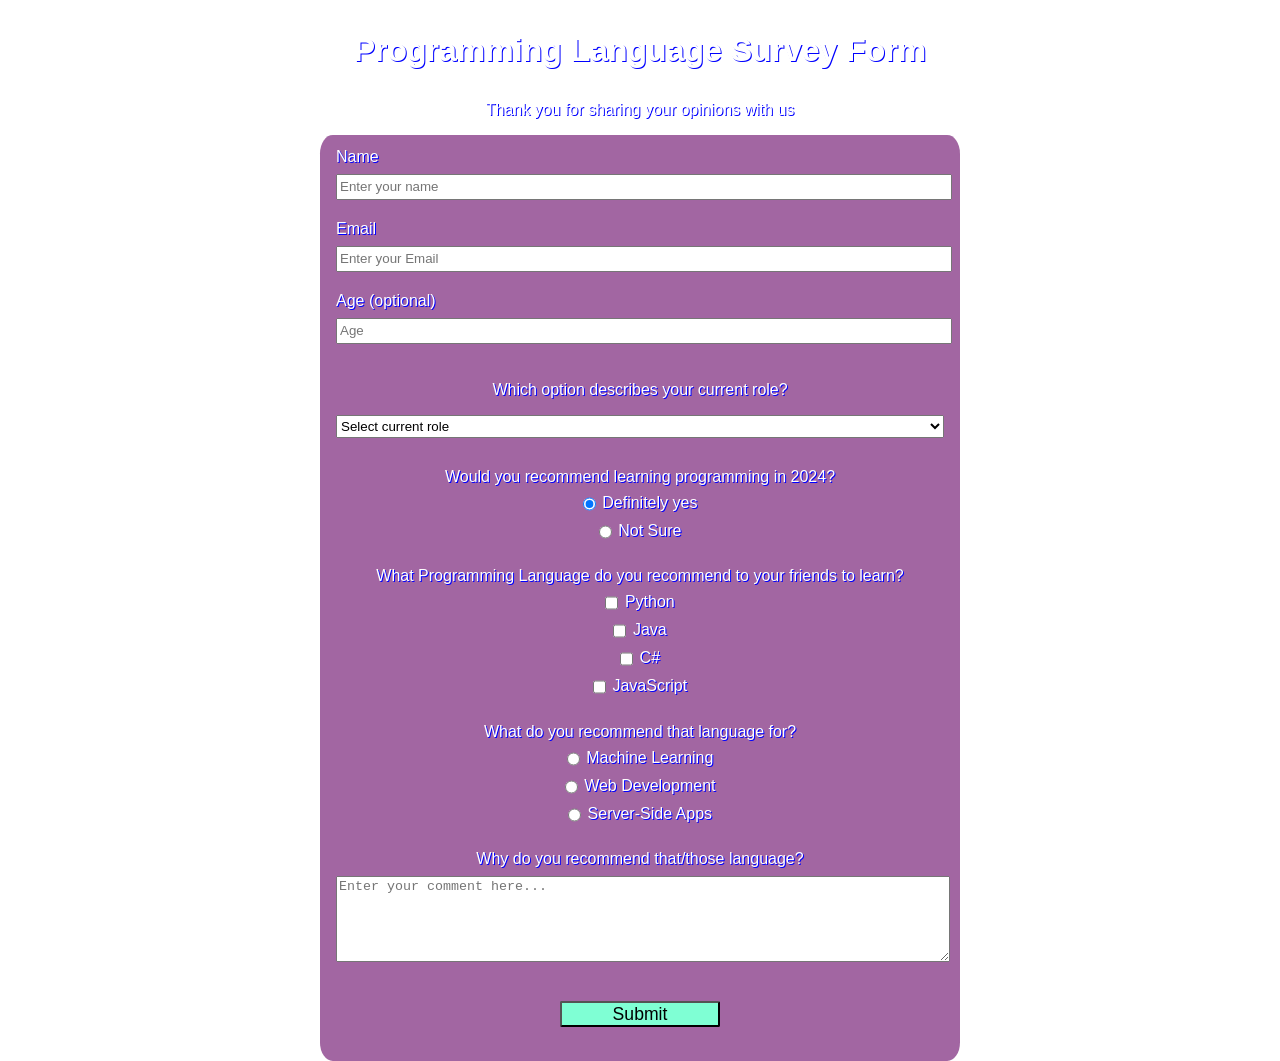
==== responsiveWeb1/index.html @ bb297fee "first Commit" ====
<!DOCTYPE html>
<html lang="en">
  <head>
    <meta charset="UTF-8">
    <meta name="viewport" content="width=device-width, initial-scale=1.0">
    <link rel="stylesheet" href="styles.css">
    <title>Survey Form</title>
  </head>
  <!-- https://survey-form.freecodecamp.rocks/ -->
  <body>
    <h1 id="title"> Programming Language Survey Form</h1>
    <p id="description">Thank you for sharing your opinions with us</p>
    <form id="survey-form">
      <div>
        <label for="name" id="name-label">Name</label>
        <input id="name" type="text" placeholder="Enter your name" required>
        <label for="email" id="email-label">Email</label>
        <input id="email" type="email" placeholder="Enter your Email" required>
        <label for="number" id="number-label">Age (optional)</label>
        <input id="number" type="number" min="15" max="99" placeholder="Age">
      </div>

      <div>
        <p for="dropdown" >Which option describes your current role?</p>
        <select id="dropdown" name="role">
          <option value="" disabled selected>Select current role</option>
          <option value="Student" >Student</option>
          <option value="Full Time Job" >Full Time Job</option>
          <option value="Full Time Learner" >Full Time Learner</option>
          <option value="Prefer not to Say" >Prefer not to Say</option>
        </select>
      </div>

      <div>
        <label>Would you recommend learning programming in 2024?</label>
        <label for="recommend1"><input id="recommend1" name="recommend" value="yes" class="inline" type="radio" checked>Definitely yes</label>
        <label for="recommend2"><input id="recommend2" name="recommend" value="no" class="inline" type="radio">Not Sure</label>
      </div>
      
      <div>
        <label>What Programming Language do you recommend to your friends to learn?</label>
        <label for="lan1"><input id="lan1" value="python" class="inline" type="checkbox">Python</label>
        <label for="lan2"><input id="lan2" value="java" class="inline" type="checkbox">Java</label>
        <label for="lan3"><input id="lan3" value="csharp" class="inline" type="checkbox">C#</label>
        <label for="lan4"><input id="lan4" value="javascript" class="inline" type="checkbox">JavaScript</label>
      </div>

      <div>
        <label>What do you recommend that language for?</label>
        <label for="choice1"><input id="choice1" name="choice" value="ml" type="radio" class="inline">Machine Learning</label>
        <label for="choice2"><input id="choice2" name="choice" value="web" type="radio" class="inline">Web Development</label>
        <label for="choice3"><input id="choice3" name="choice" value="server" type="radio" class="inline">Server-Side Apps</label>
      </div>

      <div>
        <label for="comment">Why do you recommend that/those language?</label>
        <textarea id="comment" placeholder="Enter your comment here..." name="comment" rows="3" cols="30"></textarea>
      </div>

        <button id="submit">Submit</button>

    </form>
  </body>
</html>
---- responsiveWeb1/styles.css ----
body{
  background-image:url('https://www.zdnet.com/a/img/resize/a0dcec40a8cd8d2e1b3a9e12a05c2819622d20be/2021/07/19/8a337c80-5ed6-43a1-98fb-b981d420890f/programming-languages-shutterstock-1680857539.jpg?auto=webp&fit=crop&height=1200&width=1200');
  background-size:cover;
  width: 100%;
  height: 100vh;
  margin: 0;
  color:white;
  text-shadow:1px 1px #0000FF;
  text-align: center;
  font-family: Arial, Helvetica, sans-serif;
}

h1, p{
  margin: 1em auto;
  text-align: center;
}

form{
  width: 50%;
  margin: 0 auto;
  padding-bottom: 1em;
  border-radius: 2%;
  background:rgba(100,0,100,0.6);
}

div{
  padding: 0.3rem 1rem;
}

div:first-of-type{
  text-align: left;
}

label{
  display: block;
  margin: 0.5rem 0;
}

input, textarea, select{
  margin: 0 0 12px 0;
  width: 100%;
  min-height: 1.5em;
}

select{
  min-height: 1.7em;
}

textarea{
  min-height: 80px;
}

.inline{
  width: unset;
  margin: 0 0.5em 0 0;
  vertical-align: middle;
  display: inline;
}

button{
  display: block;
  width: 25%;
  margin: 1em auto;
  height: 1.5em;
  font-size: 1.1rem;
  background-color: aquamarine;
  border-radius: 2px; 
}
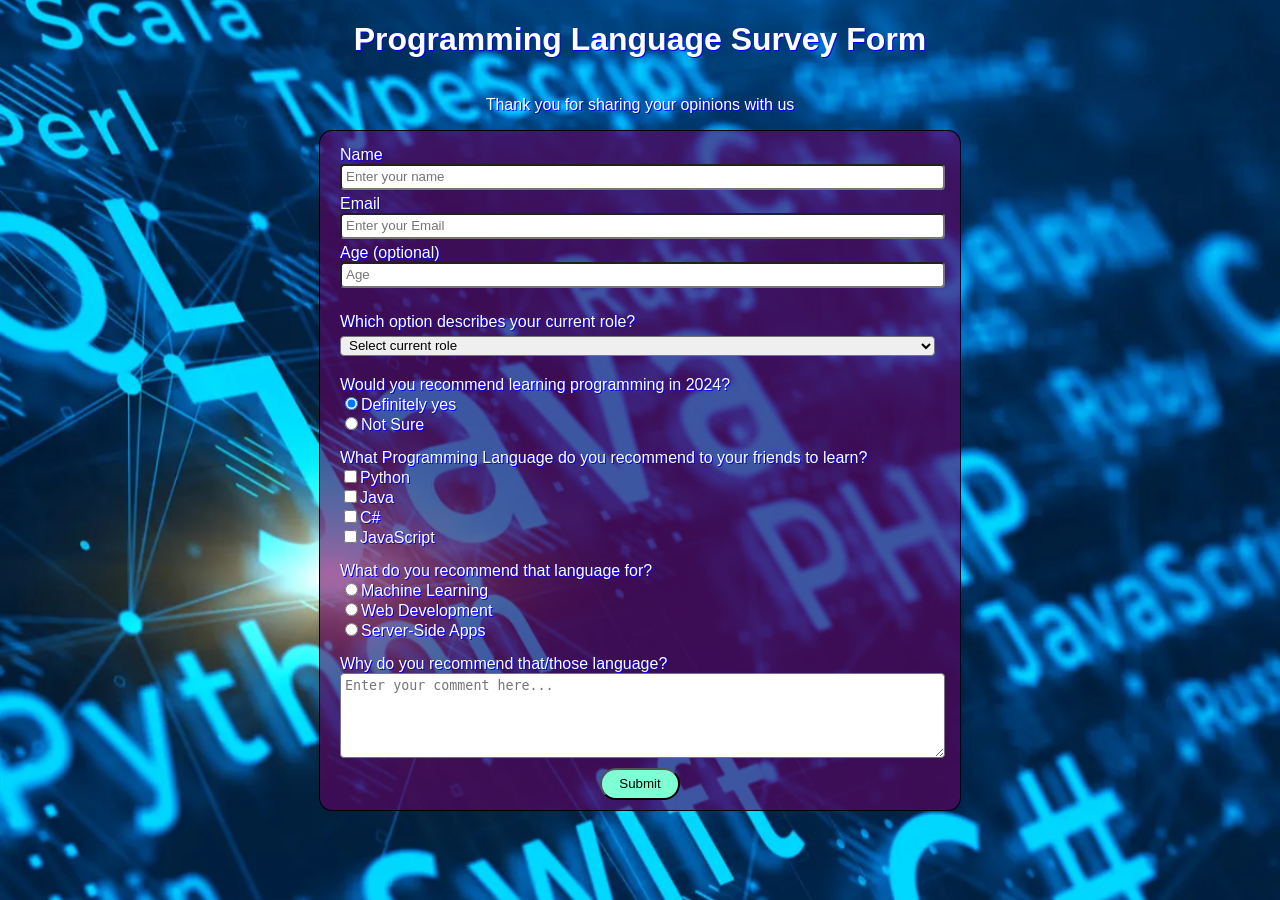
==== commit 6bf7d3d6: "all updated with better" ====
--- a/responsiveWeb1/index.html
+++ b/responsiveWeb1/index.html
@@ -1,17 +1,20 @@
 <!DOCTYPE html>
 <html lang="en">
-  <head>
-    <meta charset="UTF-8">
-    <meta name="viewport" content="width=device-width, initial-scale=1.0">
-    <link rel="stylesheet" href="styles.css">
-    <title>Survey Form</title>
-  </head>
-  <!-- https://survey-form.freecodecamp.rocks/ -->
-  <body>
+
+<head>
+  <meta charset="UTF-8">
+  <meta name="viewport" content="width=device-width, initial-scale=1.0">
+  <link rel="stylesheet" href="styles.css">
+  <title>Survey Form</title>
+</head>
+<!-- https://survey-form.freecodecamp.rocks/ -->
+
+<body>
+  <div class="container">
     <h1 id="title"> Programming Language Survey Form</h1>
     <p id="description">Thank you for sharing your opinions with us</p>
     <form id="survey-form">
-      <div>
+      <div class="personal-info">
         <label for="name" id="name-label">Name</label>
         <input id="name" type="text" placeholder="Enter your name" required>
         <label for="email" id="email-label">Email</label>
@@ -20,24 +23,26 @@
         <input id="number" type="number" min="15" max="99" placeholder="Age">
       </div>
 
-      <div>
-        <p for="dropdown" >Which option describes your current role?</p>
+      <div class="role-info">
+        <p for="dropdown">Which option describes your current role?</p>
         <select id="dropdown" name="role">
           <option value="" disabled selected>Select current role</option>
-          <option value="Student" >Student</option>
-          <option value="Full Time Job" >Full Time Job</option>
-          <option value="Full Time Learner" >Full Time Learner</option>
-          <option value="Prefer not to Say" >Prefer not to Say</option>
+          <option value="Student">Student</option>
+          <option value="Full Time Job">Full Time Job</option>
+          <option value="Full Time Learner">Full Time Learner</option>
+          <option value="Prefer not to Say">Prefer not to Say</option>
         </select>
       </div>
 
-      <div>
+      <div class="q1">
         <label>Would you recommend learning programming in 2024?</label>
-        <label for="recommend1"><input id="recommend1" name="recommend" value="yes" class="inline" type="radio" checked>Definitely yes</label>
-        <label for="recommend2"><input id="recommend2" name="recommend" value="no" class="inline" type="radio">Not Sure</label>
+        <label for="recommend1"><input id="recommend1" name="recommend" value="yes" class="inline" type="radio"
+            checked>Definitely yes</label>
+        <label for="recommend2"><input id="recommend2" name="recommend" value="no" class="inline" type="radio">Not
+          Sure</label>
       </div>
-      
-      <div>
+
+      <div class="q2">
         <label>What Programming Language do you recommend to your friends to learn?</label>
         <label for="lan1"><input id="lan1" value="python" class="inline" type="checkbox">Python</label>
         <label for="lan2"><input id="lan2" value="java" class="inline" type="checkbox">Java</label>
@@ -45,20 +50,25 @@
         <label for="lan4"><input id="lan4" value="javascript" class="inline" type="checkbox">JavaScript</label>
       </div>
 
-      <div>
+      <div class="q3">
         <label>What do you recommend that language for?</label>
-        <label for="choice1"><input id="choice1" name="choice" value="ml" type="radio" class="inline">Machine Learning</label>
-        <label for="choice2"><input id="choice2" name="choice" value="web" type="radio" class="inline">Web Development</label>
-        <label for="choice3"><input id="choice3" name="choice" value="server" type="radio" class="inline">Server-Side Apps</label>
+        <label for="choice1"><input id="choice1" name="choice" value="ml" type="radio" class="inline">Machine
+          Learning</label>
+        <label for="choice2"><input id="choice2" name="choice" value="web" type="radio" class="inline">Web
+          Development</label>
+        <label for="choice3"><input id="choice3" name="choice" value="server" type="radio" class="inline">Server-Side
+          Apps</label>
       </div>
 
-      <div>
+      <div class="comment-section">
         <label for="comment">Why do you recommend that/those language?</label>
         <textarea id="comment" placeholder="Enter your comment here..." name="comment" rows="3" cols="30"></textarea>
       </div>
 
-        <button id="submit">Submit</button>
+      <div class="submit-btn"><button id="submit">Submit</button></div>
 
     </form>
-  </body>
+  </div>
+</body>
+
 </html>
--- a/responsiveWeb1/styles.css
+++ b/responsiveWeb1/styles.css
@@ -1,68 +1,81 @@
-body{
-  background-image:url('https://www.zdnet.com/a/img/resize/a0dcec40a8cd8d2e1b3a9e12a05c2819622d20be/2021/07/19/8a337c80-5ed6-43a1-98fb-b981d420890f/programming-languages-shutterstock-1680857539.jpg?auto=webp&fit=crop&height=1200&width=1200');
-  background-size:cover;
-  width: 100%;
-  height: 100vh;
-  margin: 0;
-  color:white;
-  text-shadow:1px 1px #0000FF;
-  text-align: center;
-  font-family: Arial, Helvetica, sans-serif;
+body {
+    background-attachment: fixed;
+    background-image: url(./background.jpg);
+    background-size: cover;
+    background-repeat: no-repeat;
+    background-position: center;
+    width: 100%;
+    height: 100vh;
+    margin: 0;
+    padding: 0;
+    color: white;
+    text-shadow: 1px 1px #0000FF;
+    font-family: Arial, Helvetica, sans-serif;
 }
 
-h1, p{
-  margin: 1em auto;
-  text-align: center;
+.container {
+    display: flex;
+    flex-direction: column;
+    justify-content: center;
+    align-items: center;
 }
 
-form{
-  width: 50%;
-  margin: 0 auto;
-  padding-bottom: 1em;
-  border-radius: 2%;
-  background:rgba(100,0,100,0.6);
+form {
+    width: 50%;
+    border-radius: 2%;
+    background: rgba(100, 0, 100, 0.6);
+    border: 1px solid black;
 }
 
-div{
-  padding: 0.3rem 1rem;
+.personal-info,
+.role-info,
+.comment-section,
+.q1,
+.q2,
+.q3 {
+    display: flex;
+    flex-direction: column;
+    justify-content: center;
+    align-items: flex-start;
+    margin: 15px 25px 0 20px;
 }
 
-div:first-of-type{
-  text-align: left;
+.role-info p {
+    margin: 5px 0;
 }
 
-label{
-  display: block;
-  margin: 0.5rem 0;
+.personal-info input,
+#dropdown {
+    width: 100%;
+    border-radius: 0.25rem;
+    height: 1.25rem;
+    padding-left: 4px;
+    margin-bottom: 5px;
 }
 
-input, textarea, select{
-  margin: 0 0 12px 0;
-  width: 100%;
-  min-height: 1.5em;
+textarea {
+    width: 100%;
+    height: 75px;
+    border-radius: 0.25rem;
+    padding: 4px;
 }
 
-select{
-  min-height: 1.7em;
+.submit-btn {
+    display: flex;
+    flex-direction: column;
+    justify-content: center;
+    align-items: center;
 }
 
-textarea{
-  min-height: 80px;
+#submit {
+    height: 2rem;
+    width: 5rem;
+    background-color: aquamarine;
+    border-radius: 1rem;
+    cursor: pointer;
+    margin: 10px 0;
 }
 
-.inline{
-  width: unset;
-  margin: 0 0.5em 0 0;
-  vertical-align: middle;
-  display: inline;
-}
-
-button{
-  display: block;
-  width: 25%;
-  margin: 1em auto;
-  height: 1.5em;
-  font-size: 1.1rem;
-  background-color: aquamarine;
-  border-radius: 2px; 
+#submit:hover {
+    background-color: purple;
 }
